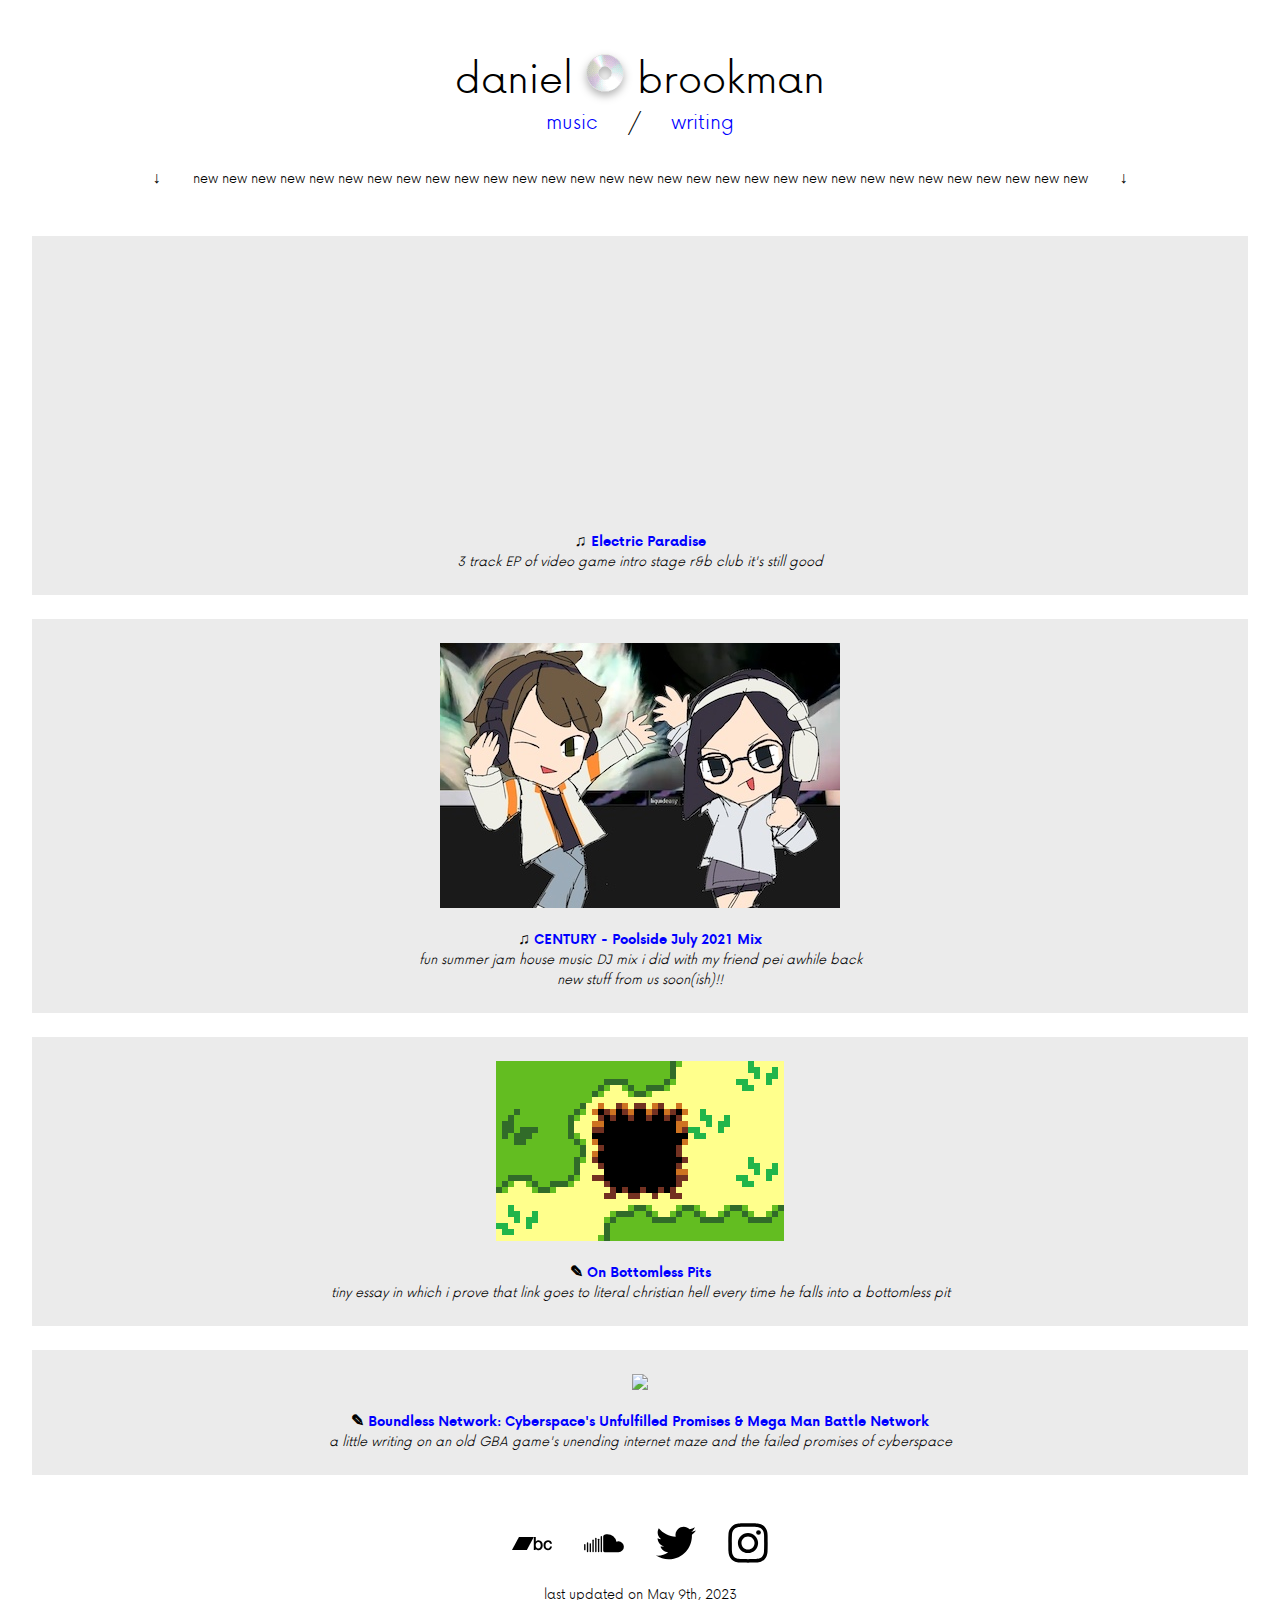
==== index.html @ 3cc7c642 "Dynamically sized "new" header text" ====
<!DOCTYPE html>
<html lang="en">

	<head>

		<meta charset="utf-8">
		<meta name="viewport" content="width=device-width, initial-scale=1">
		<title>daniel brookman</title>
		<link rel="icon" href="/assets/icons/favicon.png">
		<meta property="og:title" content="Daniel Brookman">
		<meta property="og:image" content="/assets/favicon.png">
		<meta name="twitter:card" content="summary">
		<meta name="twitter:site" content="@dan_n_n">
		<link rel="stylesheet" href="style.css">
		<script defer src="/scripts/index.js"></script>

	</head>

	<body>

		<header>
			<h1 id="header-title">
				<span>daniel</span>
				<img src="disk_spin.gif" alt="a spinning cd-rom">
				<span>brookman</span>
			</h1>
			<ul id="header-links">
				<a href="https://dannn.bandcamp.com/">music</a>
				/
				<a href="https://cohost.org/dannn?hideShares=true">writing</a>
			</ul>

		</header>

		<main>

				<ul class="updates">
					<h2><span id="new">new</span></h2>

					<li class="music">
						<a href="https://dannn.bandcamp.com/album/electric-paradise">
							<span class="preview">
								<iframe style="border: 0; width: 250px; height: 250px;" src="https://bandcamp.com/EmbeddedPlayer/album=1983007710/size=large/bgcol=ffffff/linkcol=0687f5/minimal=true/transparent=true/" seamless><a href="https://dannn.bandcamp.com/album/electric-paradise">Electric Paradise by DANNN</a></iframe>
							</span>
							<span class="title">
								<span class="name" itemprop="name">Electric Paradise</span>
							</span>
							<span class="description">3 track EP of video game intro stage r&b club it's still good
							</span>
						</a>
					</li>

					<li class="music">
						<a href="https://soundcloud.com/liquid-easy/century-poolside-july-2021-mix">
							<span class="preview">
								<img src="preview/century_mix2021.jpg">
							</span>
							<span class="title">
								<span class="name" itemprop="name">CENTURY - Poolside July 2021 Mix</span>
							</span>
							<span class="description">
								fun summer jam house music DJ mix i did with my friend pei awhile back
								<br>
								new stuff from us soon(ish)!!
							</span>
						</a>
					</li>

					<li class="writing">
						<a href="https://cohost.org/dannn/post/1319653-on-bottomless-pits">
							<span class="preview">
								<img src="preview/on_bottomless_pits.gif">
							</span>
							<span class="title">
								<span class="name" itemprop="name">On Bottomless Pits</span>
							</span>
							<span class="description">
								tiny essay in which i prove that link goes to literal christian hell every time he falls into a bottomless pit
							</span>
						</a>
					</li>

					<li class="writing">
						<a href="https://cohost.org/dannn/post/962609-boundless-network-c">
							<span class="preview">
								<img src="https://staging.cohostcdn.org/attachment/bfaa423f-b92d-4788-9533-92b00b1677c9/bg_loop_2xspeed.gif">
							</span>
							<span class="title">
								<span class="name" itemprop="name">Boundless Network: Cyberspace's Unfulfilled Promises & Mega Man Battle Network</span>
							</span>
							<span class="description">a little writing on an old GBA game's unending internet maze and the failed promises of cyberspace
							</span>
						</a>
					</li>

				</ul>

			</main>

 		<footer id="site-footer">


 			<div id="social">
 				<a href="https://dannn.bandcamp.com/">
 					<img src="/assets/icons/social/bandcamp.svg">
 				</a>

	 				<a href="https://soundcloud.com/dannn">
 					<img src="/assets/icons/social/soundcloud.svg">
 				</a>


 				<a href="https://twitter.com/DAN_N_N">
 					<img src="/assets/icons/social/twitter.svg">
 				</a>

 				<a href="https://instagram.com/DAN_N_N">
 					<img src="/assets/icons/social/instagram.svg">
 				</a>
 			</div>

			<span id="time-updated">last updated on <time datetime="2023-05-09T20:58:37-04:00">May 9th, 2023</time></span>
		</footer>

	</body>

</html>
---- style.css ----
@font-face {
	font-family: "Now";
	font-style: normal;
	font-weight: 700;
	src: url("/assets/fonts/Now-Bold.woff2") format("woff2"), url("/assets/fonts/Now-Bold.woff") format("woff");
	font-display: swap;
}

@font-face {
	font-family: "Now";
	font-style: normal;
	font-weight: 300;
	src: url("/assets/fonts/Now-Light.woff2") format("woff2"), url("/assets/fonts/Now-Light.woff") format("woff");
	font-display: swap;
}

* {
	padding: 0;
	margin: 0;
}

body {
	display: flex;
	flex-direction: column;
	font-family: "Now", -apple-system, "Lucida Grande", sans-serif;
	font-feature-settings: "ss01" 1, "cv01" 1;
	min-height: 100vh;
	font-size: 16px;
	text-align: center;
}

li, ul {
	list-style-type: none;
}

header {
	font-size: 1em;
	padding: 3em 0 2em;
}

header h1#header-title {
	font-size: 3em;
	font-weight: normal;
}

header h1#header-title img {
	width: 40px;
	filter: drop-shadow(0px 4px 4px rgba(0,0,0,0.3));
}

header #header-links {
	font-size: 1.5em;
}

header #header-links a {
	padding: 0 1em;
	color: blue;
	text-decoration: none;
}

header #header-links a:hover {
	text-decoration: underline;
}

main {
	flex: 1;
	padding: 0 2em;
}

.updates h2 {
	display: block;
	font-size: 1em;
	text-decoration: none;
	font-weight: normal;
	padding-bottom: 3em;
}

ul.updates li:not(:last-child) {
	  margin-bottom: 1.5em;
}

ul.updates li a {
	display: block;
	color: black;
	text-decoration: none;
	padding: 1.5em 1.5em;
}
ul.updates li a:not(:last-child) {
	margin-bottom: 1.5em;
}

ul.updates li a {
	background: rgb(1,1,1,0.08);
/*	background: #eee;*/
}

ul.updates li a:hover {
	background: rgb(1,1,1,0.2);
}

ul.updates li a:hover .title span {
	text-decoration: underline;
}

ul.updates .preview {
	display: block;
	width: 100%;
	margin-bottom: 1em;
}

ul.updates .preview img {
	max-width: 100%;
}

ul.updates .title {
	display: inline;
	font-weight: bold;
}

ul.updates li.music .title::before {
	content: "♫";
}

ul.updates li.writing .title::before {
	content: "✎";
}

ul.updates .title span {
	color: blue;
}

ul.updates .description {
	display: block;
	font-style: italic;
}

.other {
	padding-top: 0.5em;
}

.other h2 {
	font-size: 1em;
	padding-bottom: 1.5em;
}

footer {
	padding: 3em 0;
}

#social {
	display: flex;
	justify-content: center;
	margin-bottom: 1em;
}

#social img {
	width: 40px;
	margin: 0 1em;
}
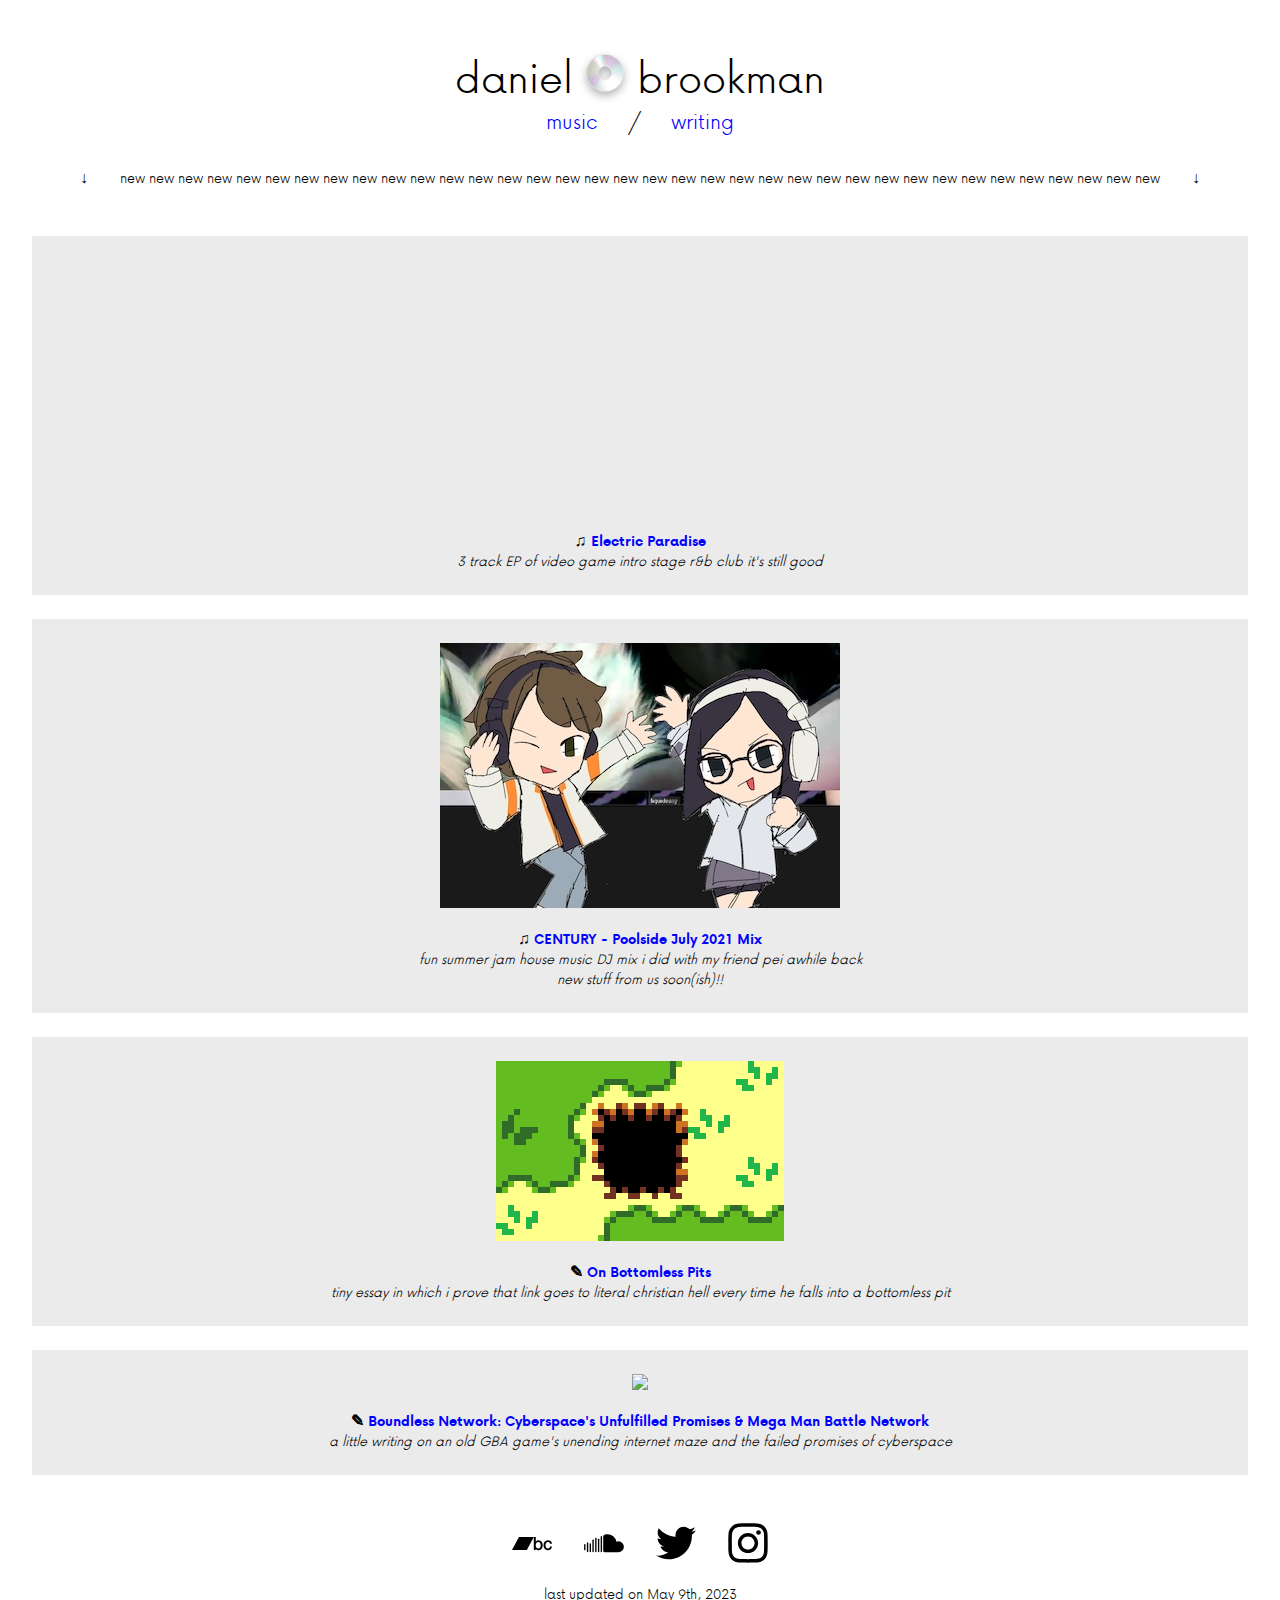
==== commit fc8857cd: "Fix "new" header size on first load" ====
--- a/index.html
+++ b/index.html
@@ -12,6 +12,9 @@
 		<meta name="twitter:card" content="summary">
 		<meta name="twitter:site" content="@dan_n_n">
 		<link rel="stylesheet" href="style.css">
+		<link rel="preload" href="/assets/fonts/Now-Bold.woff2" as="font" type="font/woff2" crossorigin>
+		<link rel="preload" href="/assets/fonts/Now-Light.woff2" as="font" type="font/woff2" crossorigin>
+
 		<script defer src="/scripts/index.js"></script>
 
 	</head>
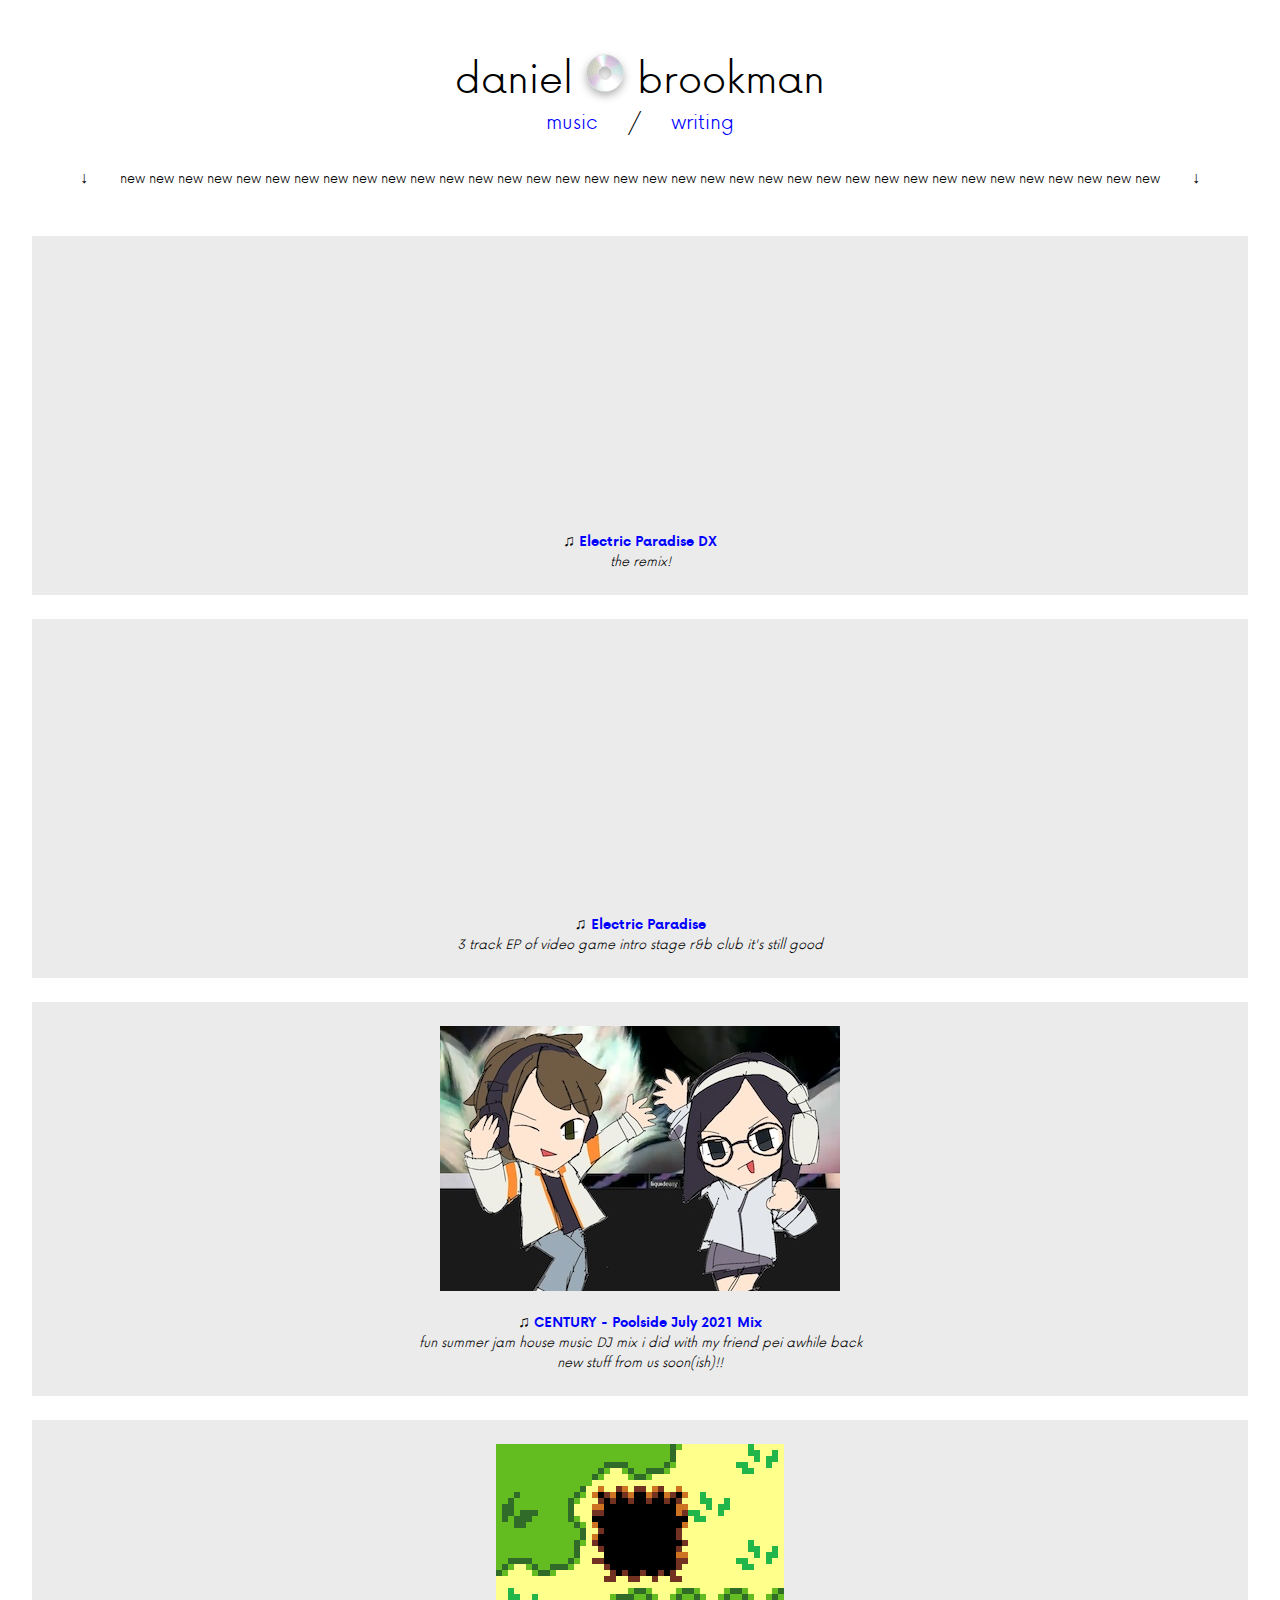
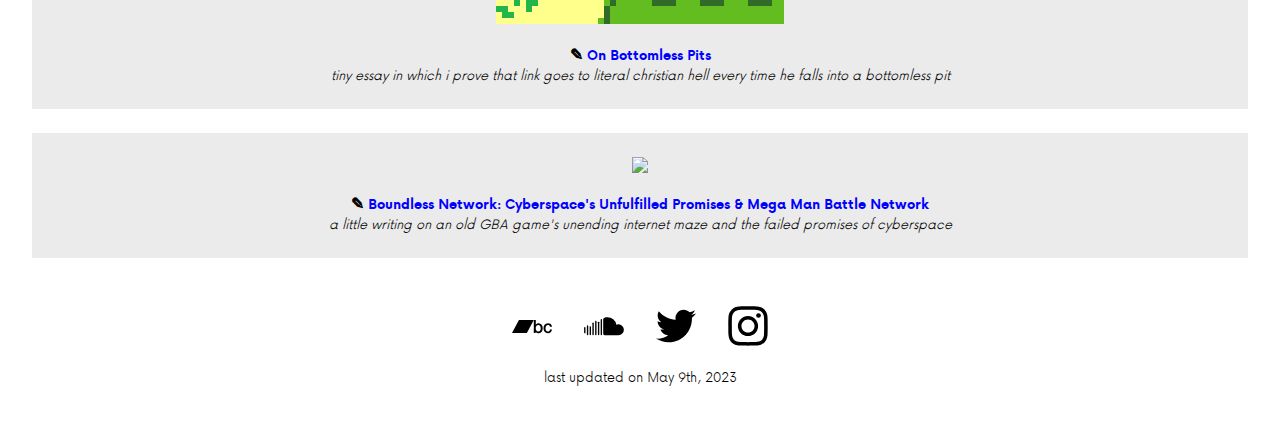
==== commit 2f389ebf: "Add Electric Paradise DX" ====
--- a/index.html
+++ b/index.html
@@ -39,6 +39,19 @@
 
 				<ul class="updates">
 					<h2><span id="new">new</span></h2>
+
+					<li class="music">
+						<a href="https://dannn.bandcamp.com/album/electric-paradise-dx">
+							<span class="preview">
+								<iframe style="border: 0; width: 250px; height: 250px;" src="https://bandcamp.com/EmbeddedPlayer/album=1004179432/size=large/bgcol=ffffff/linkcol=0687f5/minimal=true/transparent=true/" seamless><a href="https://dannn.bandcamp.com/album/electric-paradise-dx">Electric Paradise DX by DANNN</a></iframe>
+							</span>
+							<span class="title">
+								<span class="name" itemprop="name">Electric Paradise DX</span>
+							</span>
+							<span class="description">the remix!
+							</span>
+						</a>
+					</li>
 
 					<li class="music">
 						<a href="https://dannn.bandcamp.com/album/electric-paradise">
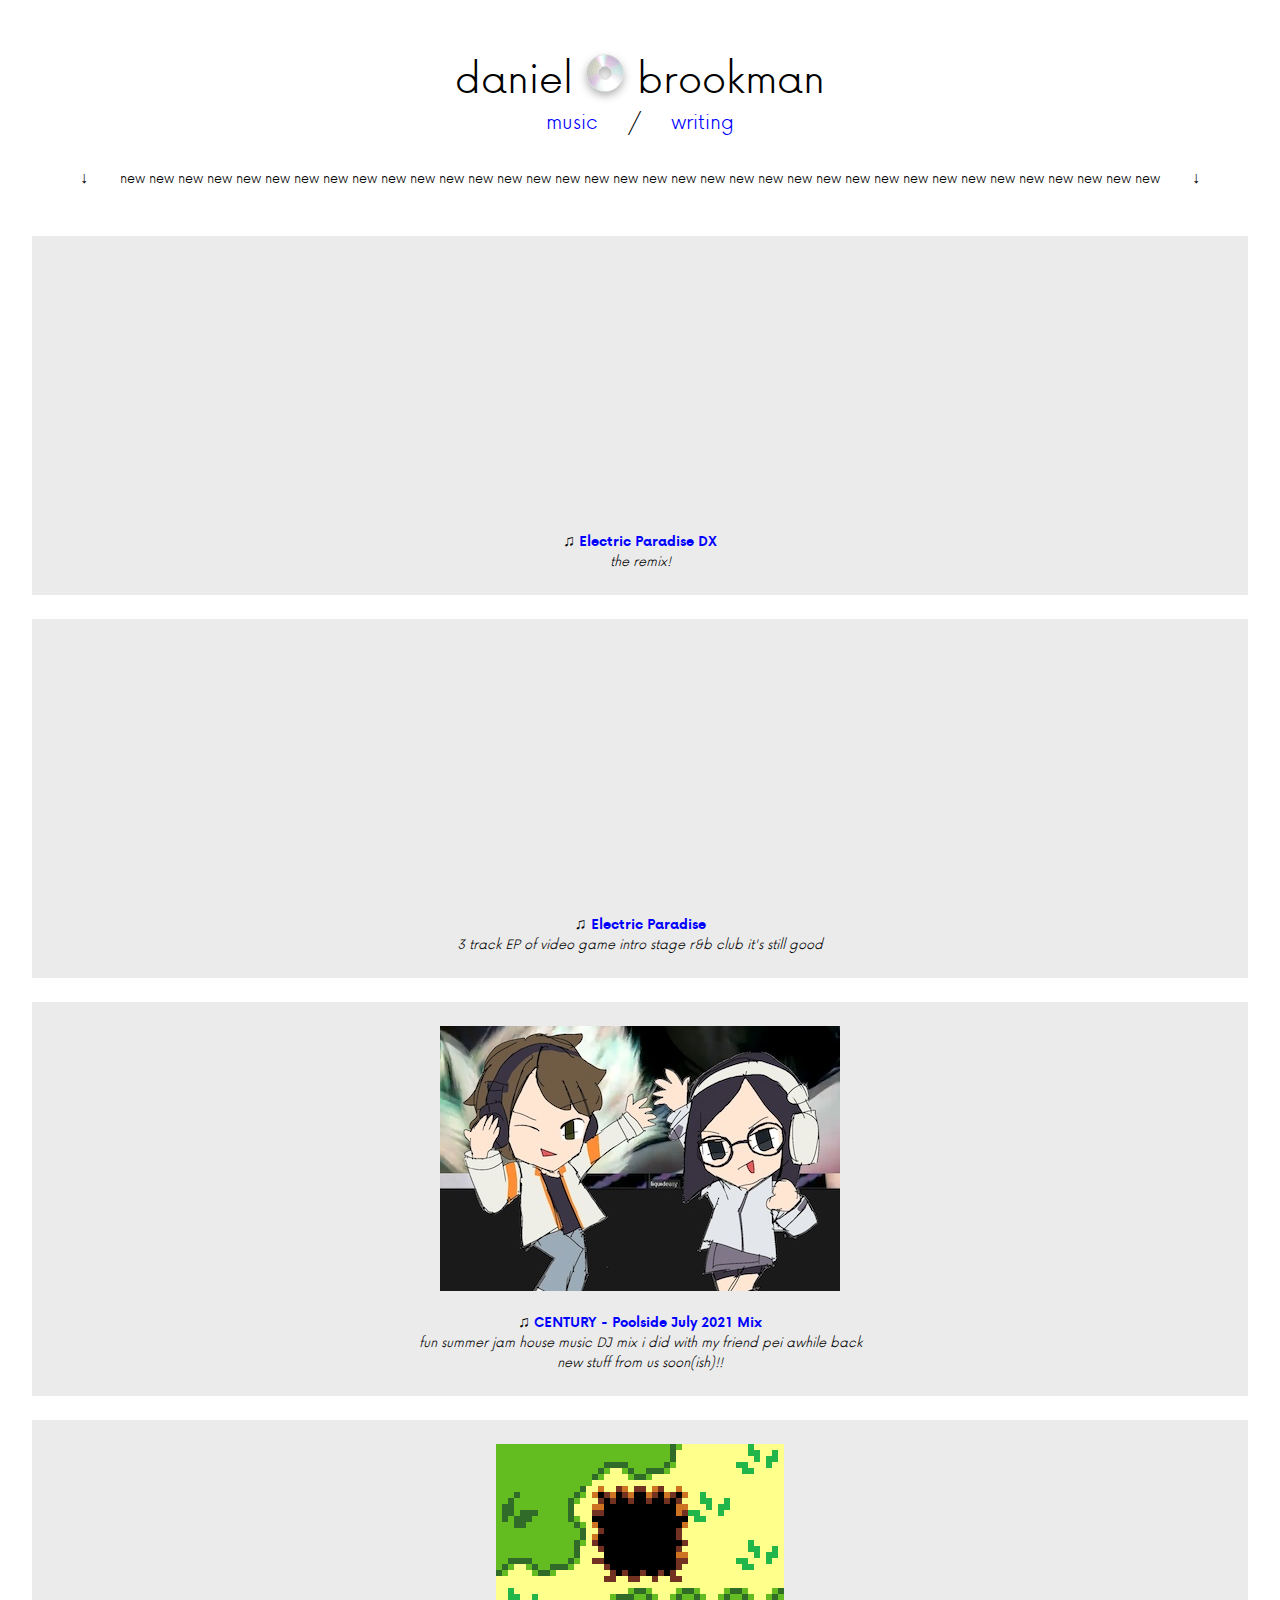
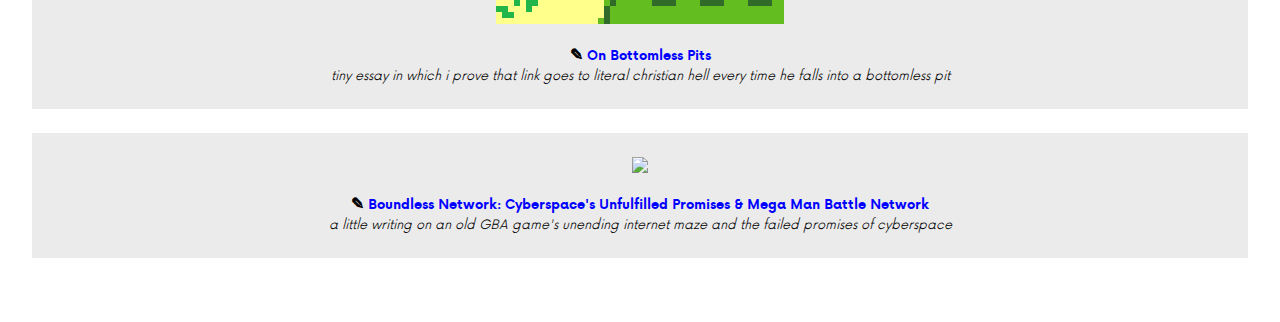
==== commit 0841257d: "Remove socials" ====
--- a/index.html
+++ b/index.html
@@ -9,8 +9,6 @@
 		<link rel="icon" href="/assets/icons/favicon.png">
 		<meta property="og:title" content="Daniel Brookman">
 		<meta property="og:image" content="/assets/favicon.png">
-		<meta name="twitter:card" content="summary">
-		<meta name="twitter:site" content="@dan_n_n">
 		<link rel="stylesheet" href="style.css">
 		<link rel="preload" href="/assets/fonts/Now-Bold.woff2" as="font" type="font/woff2" crossorigin>
 		<link rel="preload" href="/assets/fonts/Now-Light.woff2" as="font" type="font/woff2" crossorigin>
@@ -30,7 +28,7 @@
 			<ul id="header-links">
 				<a href="https://dannn.bandcamp.com/">music</a>
 				/
-				<a href="https://cohost.org/dannn?hideShares=true">writing</a>
+				<a href="https://cohost.org/dannn/tagged/writing">writing</a>
 			</ul>
 
 		</header>
@@ -113,29 +111,7 @@
 
 			</main>
 
- 		<footer id="site-footer">
-
-
- 			<div id="social">
- 				<a href="https://dannn.bandcamp.com/">
- 					<img src="/assets/icons/social/bandcamp.svg">
- 				</a>
-
-	 				<a href="https://soundcloud.com/dannn">
- 					<img src="/assets/icons/social/soundcloud.svg">
- 				</a>
-
-
- 				<a href="https://twitter.com/DAN_N_N">
- 					<img src="/assets/icons/social/twitter.svg">
- 				</a>
-
- 				<a href="https://instagram.com/DAN_N_N">
- 					<img src="/assets/icons/social/instagram.svg">
- 				</a>
- 			</div>
-
-			<span id="time-updated">last updated on <time datetime="2023-05-09T20:58:37-04:00">May 9th, 2023</time></span>
+		<footer>
 		</footer>
 
 	</body>
--- a/style.css
+++ b/style.css
@@ -144,16 +144,5 @@
 }
 
 footer {
-	padding: 3em 0;
+	padding: 2em 0;
 }
-
-#social {
-	display: flex;
-	justify-content: center;
-	margin-bottom: 1em;
-}
-
-#social img {
-	width: 40px;
-	margin: 0 1em;
-}
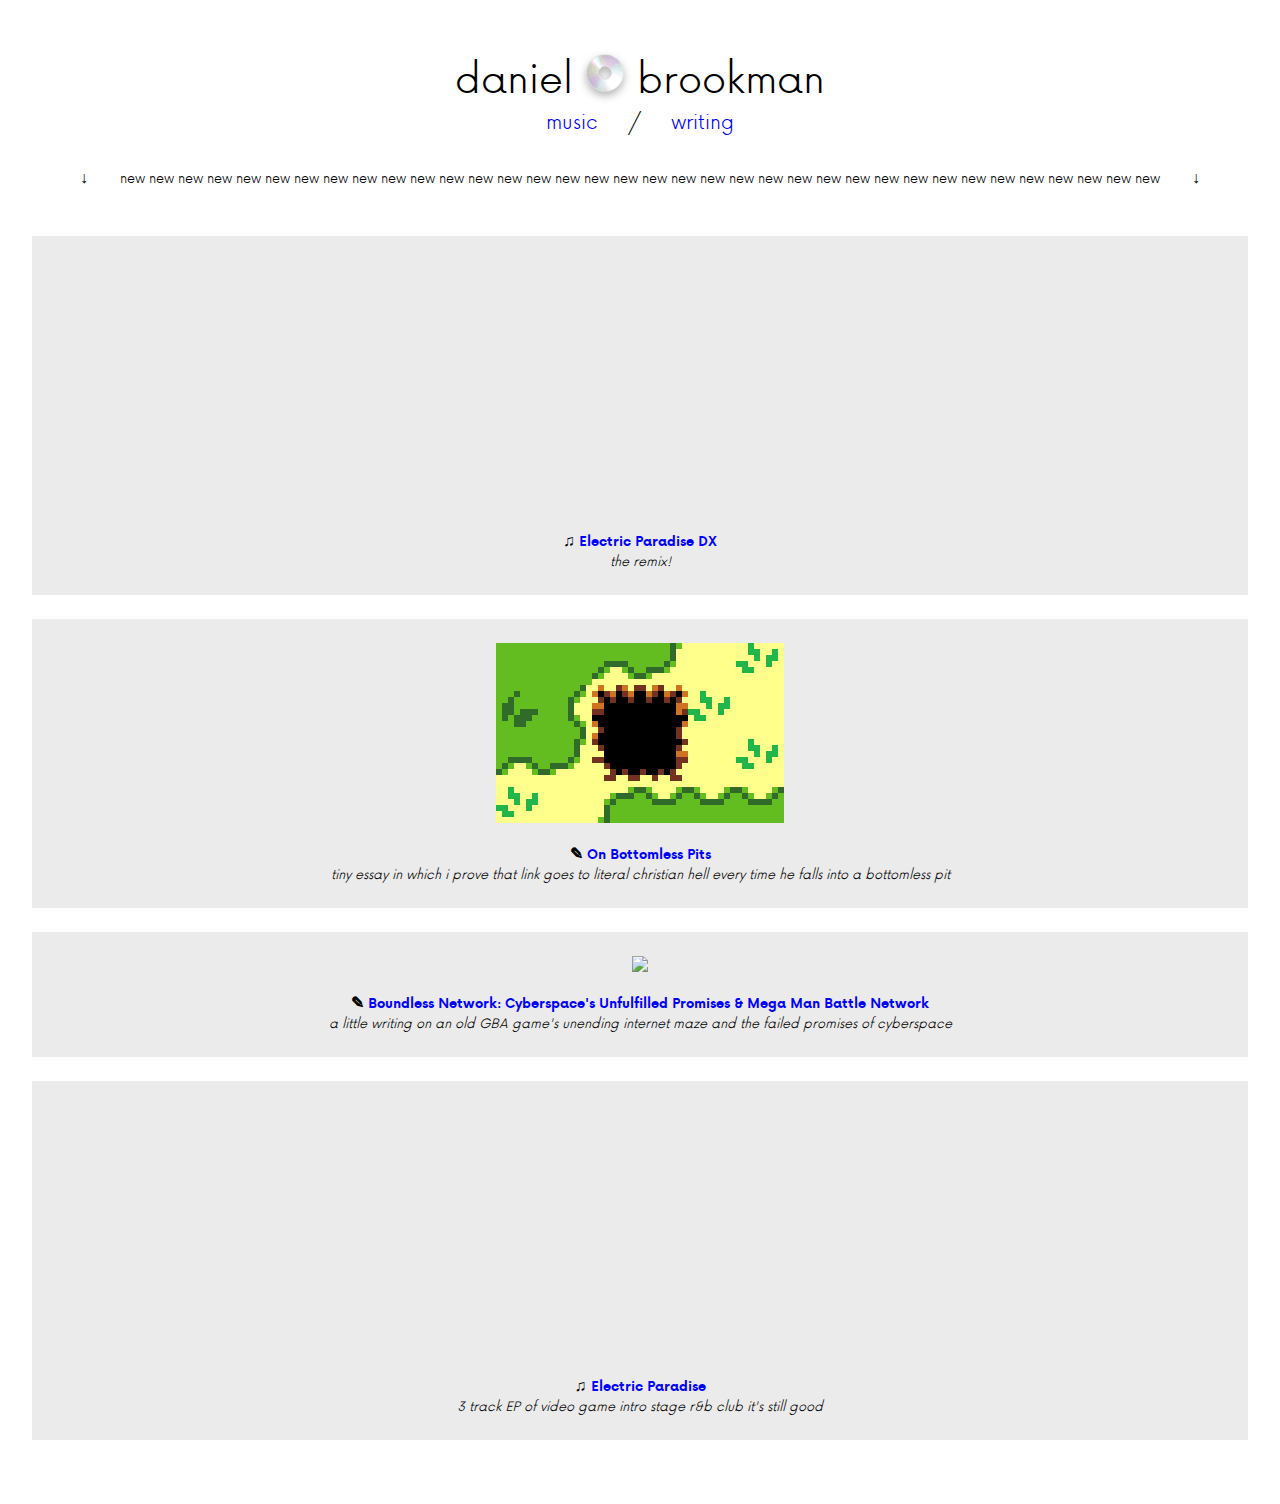
==== commit b0df6c96: "adjust music" ====
--- a/index.html
+++ b/index.html
@@ -51,35 +51,6 @@
 						</a>
 					</li>
 
-					<li class="music">
-						<a href="https://dannn.bandcamp.com/album/electric-paradise">
-							<span class="preview">
-								<iframe style="border: 0; width: 250px; height: 250px;" src="https://bandcamp.com/EmbeddedPlayer/album=1983007710/size=large/bgcol=ffffff/linkcol=0687f5/minimal=true/transparent=true/" seamless><a href="https://dannn.bandcamp.com/album/electric-paradise">Electric Paradise by DANNN</a></iframe>
-							</span>
-							<span class="title">
-								<span class="name" itemprop="name">Electric Paradise</span>
-							</span>
-							<span class="description">3 track EP of video game intro stage r&b club it's still good
-							</span>
-						</a>
-					</li>
-
-					<li class="music">
-						<a href="https://soundcloud.com/liquid-easy/century-poolside-july-2021-mix">
-							<span class="preview">
-								<img src="preview/century_mix2021.jpg">
-							</span>
-							<span class="title">
-								<span class="name" itemprop="name">CENTURY - Poolside July 2021 Mix</span>
-							</span>
-							<span class="description">
-								fun summer jam house music DJ mix i did with my friend pei awhile back
-								<br>
-								new stuff from us soon(ish)!!
-							</span>
-						</a>
-					</li>
-
 					<li class="writing">
 						<a href="https://cohost.org/dannn/post/1319653-on-bottomless-pits">
 							<span class="preview">
@@ -107,6 +78,19 @@
 						</a>
 					</li>
 
+					<li class="music">
+						<a href="https://dannn.bandcamp.com/album/electric-paradise">
+							<span class="preview">
+								<iframe style="border: 0; width: 250px; height: 250px;" src="https://bandcamp.com/EmbeddedPlayer/album=1983007710/size=large/bgcol=ffffff/linkcol=0687f5/minimal=true/transparent=true/" seamless><a href="https://dannn.bandcamp.com/album/electric-paradise">Electric Paradise by DANNN</a></iframe>
+							</span>
+							<span class="title">
+								<span class="name" itemprop="name">Electric Paradise</span>
+							</span>
+							<span class="description">3 track EP of video game intro stage r&b club it's still good
+							</span>
+						</a>
+					</li>
+
 				</ul>
 
 			</main>
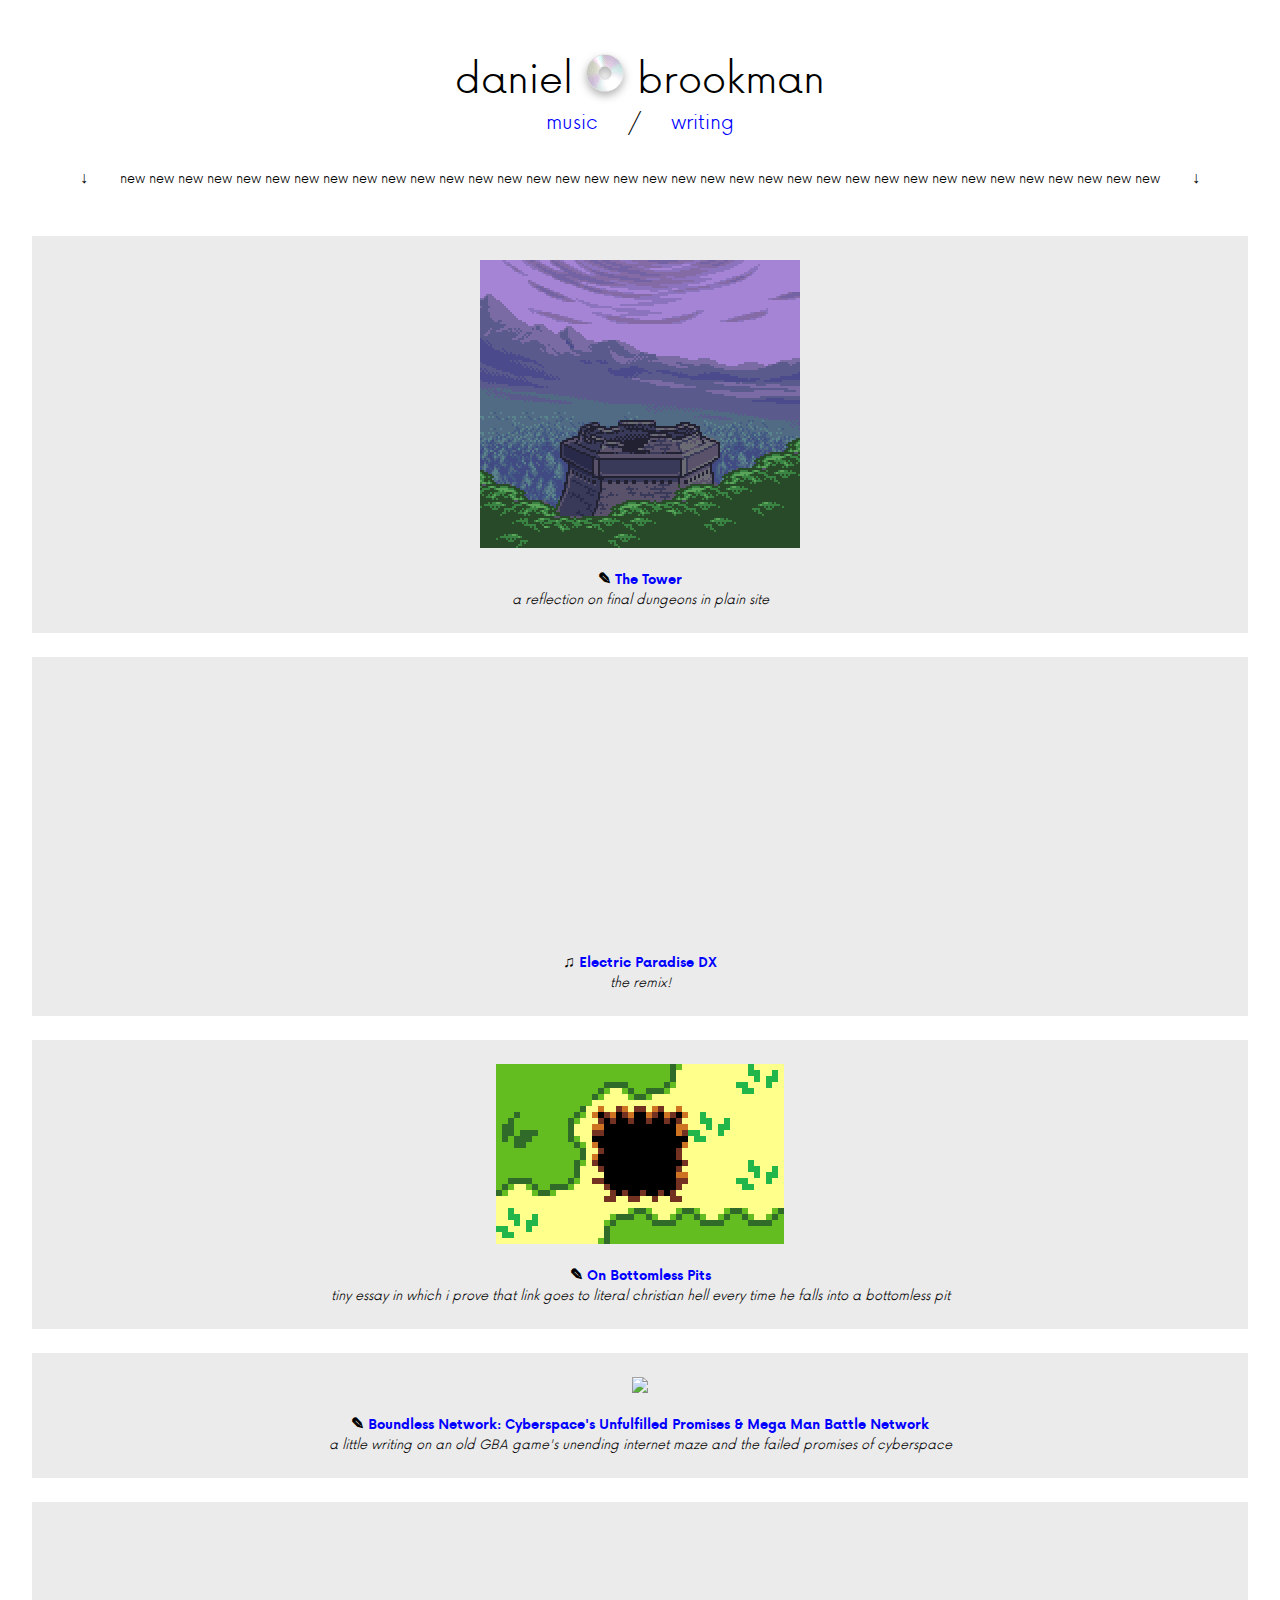
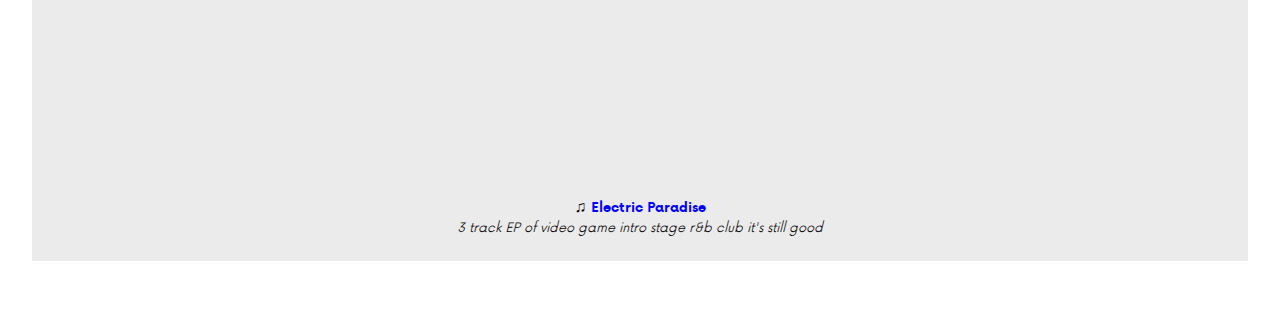
==== commit 58018d13: "Add The Tower" ====
--- a/index.html
+++ b/index.html
@@ -37,6 +37,20 @@
 
 				<ul class="updates">
 					<h2><span id="new">new</span></h2>
+
+					<li class="writing">
+						<a href="https://cohost.org/dannn/post/1319653-on-bottomless-pits">
+							<span class="preview">
+								<img src="preview/the_tower.png">
+							</span>
+							<span class="title">
+								<span class="name" itemprop="name">The Tower</span>
+							</span>
+							<span class="description">
+								a reflection on final dungeons in plain site
+							</span>
+						</a>
+					</li>
 
 					<li class="music">
 						<a href="https://dannn.bandcamp.com/album/electric-paradise-dx">
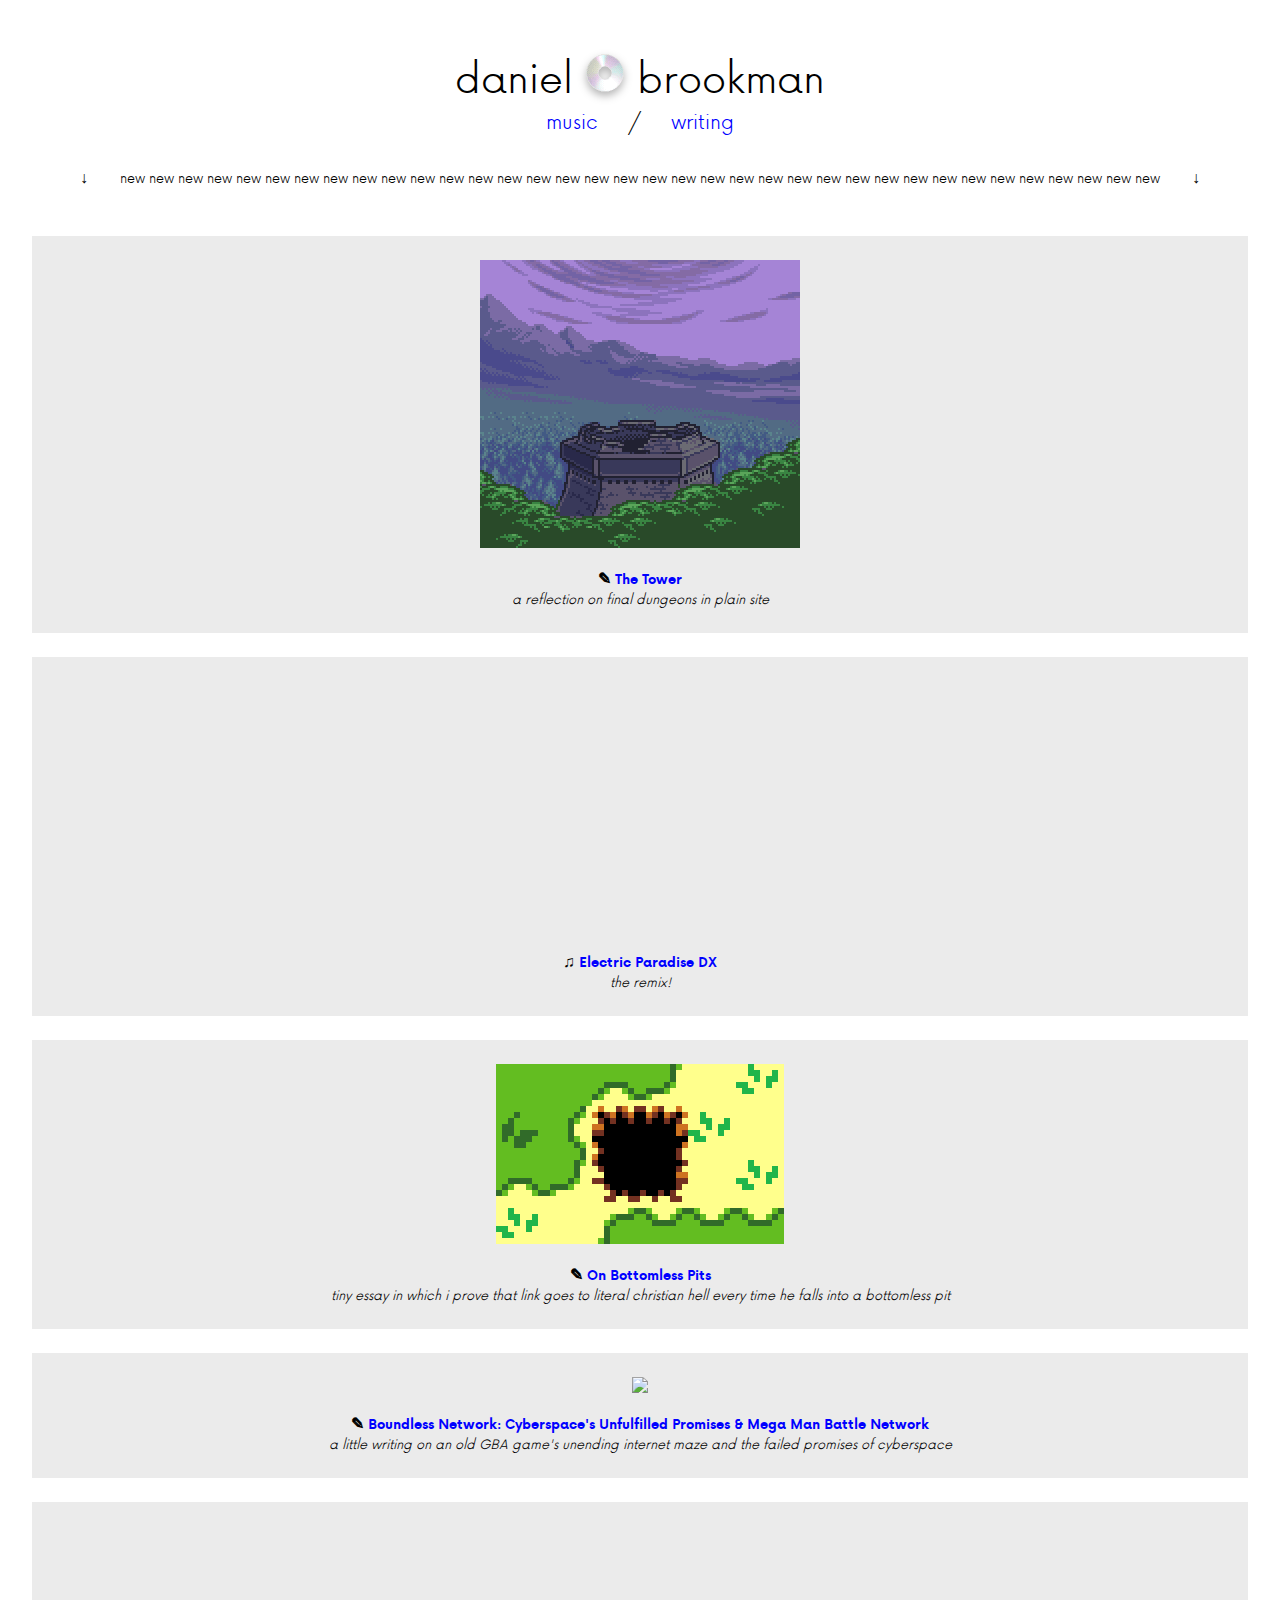
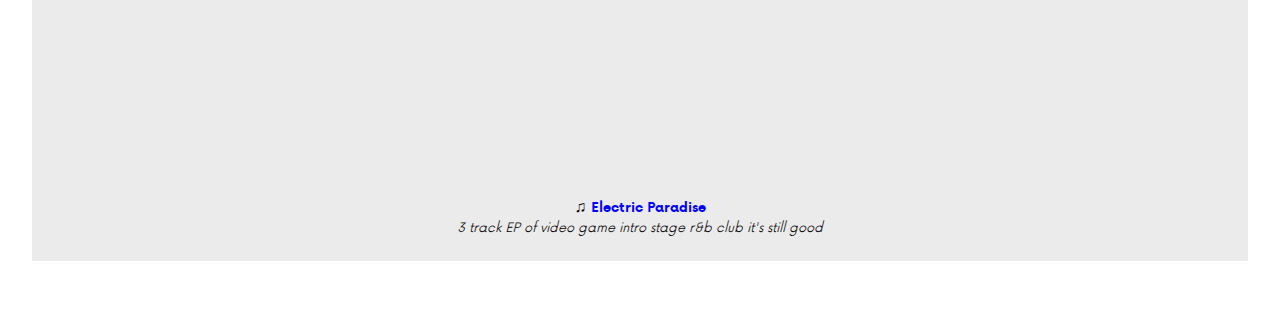
==== commit 26d26c5e: "Fix link to The Tower" ====
--- a/index.html
+++ b/index.html
@@ -39,7 +39,7 @@
 					<h2><span id="new">new</span></h2>
 
 					<li class="writing">
-						<a href="https://cohost.org/dannn/post/1319653-on-bottomless-pits">
+						<a href="https://cohost.org/dannn/post/3285583-the-tower">
 							<span class="preview">
 								<img src="preview/the_tower.png">
 							</span>
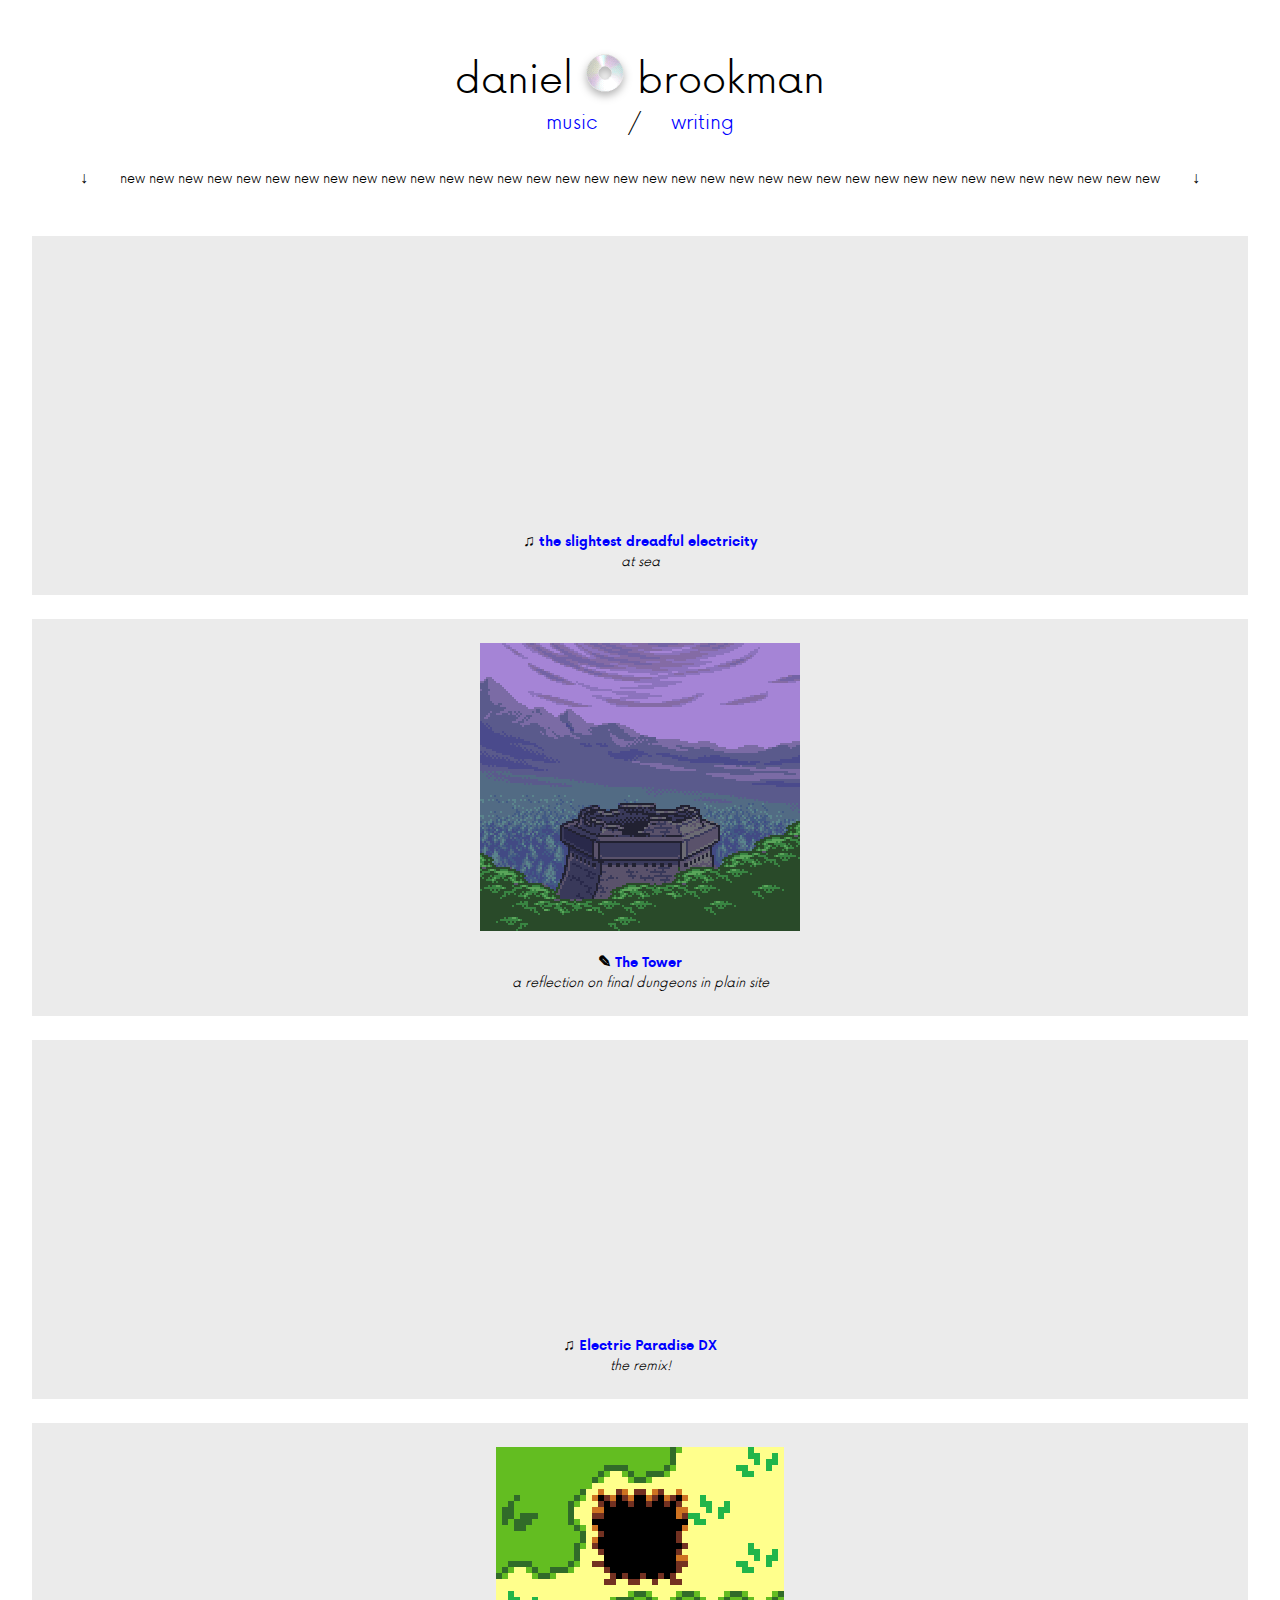
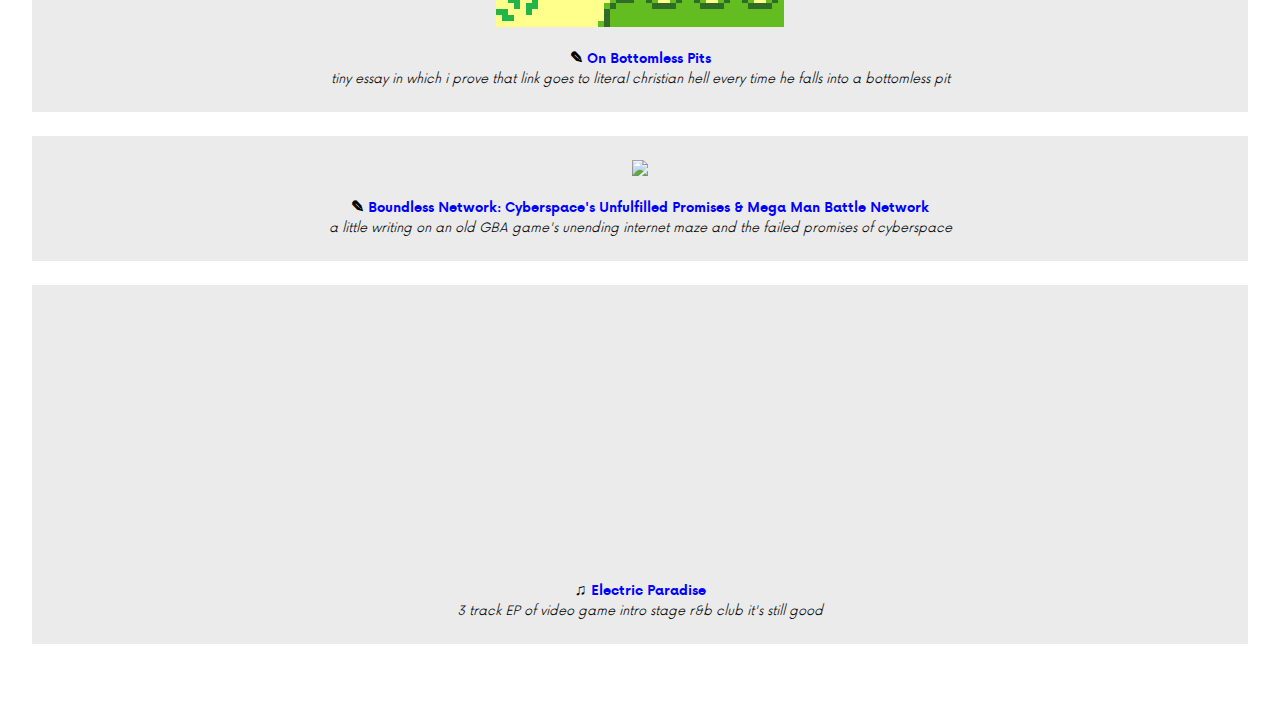
==== commit 685634d7: "Add album" ====
--- a/index.html
+++ b/index.html
@@ -37,6 +37,20 @@
 
 				<ul class="updates">
 					<h2><span id="new">new</span></h2>
+
+					<li class="music">
+						<a href="https://dannn.bandcamp.com/album/the-slightest-dreadful-electricity">
+							<span class="preview">
+								<iframe style="border: 0; width: 250px; height: 250px;" src="https://bandcamp.com/EmbeddedPlayer/album=1133448274/size=large/bgcol=ffffff/linkcol=0687f5/tracklist=false/transparent=true/" seamless><a href="https://dannn.bandcamp.com/album/the-slightest-dreadful-electricity">the slightest dreadful electricity by Daniel Brookman</a></iframe>
+							</span>
+							<span class="title">
+								<span class="name" itemprop="name">the slightest dreadful electricity</span>
+							</span>
+							<span class="description">at sea
+							</span>
+						</a>
+					</li>
+
 
 					<li class="writing">
 						<a href="https://cohost.org/dannn/post/3285583-the-tower">
